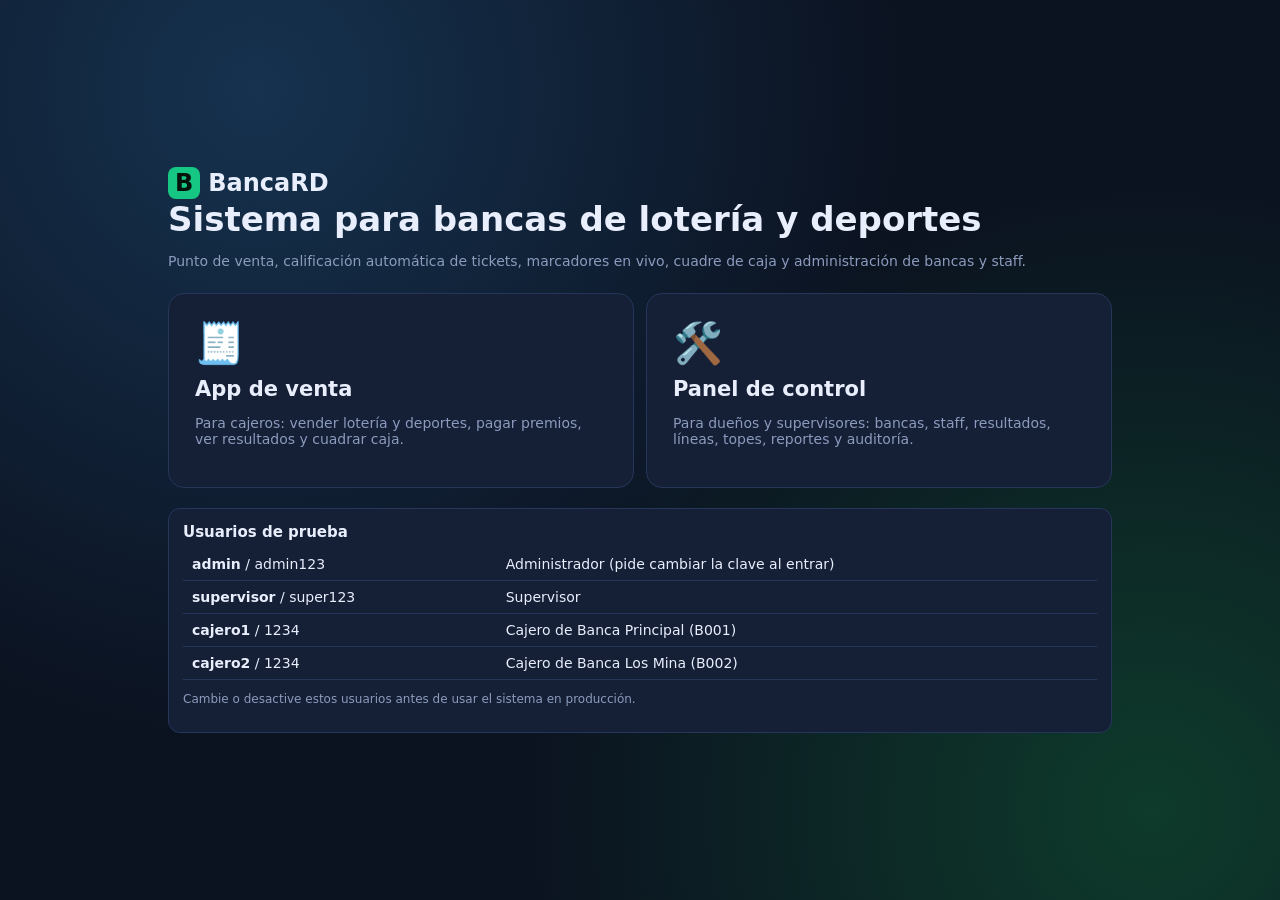
==== index.html @ 0cf4bb2c "BancaRD v1.0: POS de loteria y deportes, panel de control, servidor de sincronizacion Co-Authored-By" ====
<!DOCTYPE html>
<html lang="es"><head><meta charset="utf-8"><meta name="viewport" content="width=device-width,initial-scale=1">
<title>BancaRD — Sistema de Bancas</title><meta name="theme-color" content="#0b1220">
<link rel="manifest" href="manifest.webmanifest"><link rel="icon" href="assets/icon.svg">
<link rel="stylesheet" href="assets/style.css">
<style>
.hero{max-width:980px;margin:auto;padding:40px 18px}
.hero h1{font-size:34px;margin-bottom:6px}
.big{display:block;padding:26px;border-radius:16px;text-decoration:none;color:var(--tx);border:1px solid var(--line);background:var(--card);transition:.15s}
.big:hover{border-color:var(--ac);transform:translateY(-2px)}
.big .ic{font-size:40px}
.big h2{margin:10px 0 4px}
</style></head>
<body><div class="login-wrap" style="align-items:flex-start"><div class="hero">
  <div class="brand" style="font-size:24px;padding:0"><i>B</i>BancaRD</div>
  <h1>Sistema para bancas de lotería y deportes</h1>
  <p class="mut">Punto de venta, calificación automática de tickets, marcadores en vivo, cuadre de caja y administración de bancas y staff.</p>
  <div class="grid g2" style="margin-top:24px">
    <a class="big" href="pos.html"><div class="ic">🧾</div><h2>App de venta</h2><p class="mut">Para cajeros: vender lotería y deportes, pagar premios, ver resultados y cuadrar caja.</p></a>
    <a class="big" href="control.html"><div class="ic">🛠️</div><h2>Panel de control</h2><p class="mut">Para dueños y supervisores: bancas, staff, resultados, líneas, topes, reportes y auditoría.</p></a>
  </div>
  <div class="card" style="margin-top:20px"><h3>Usuarios de prueba</h3>
    <table><tbody>
      <tr><td><b>admin</b> / admin123</td><td>Administrador (pide cambiar la clave al entrar)</td></tr>
      <tr><td><b>supervisor</b> / super123</td><td>Supervisor</td></tr>
      <tr><td><b>cajero1</b> / 1234</td><td>Cajero de Banca Principal (B001)</td></tr>
      <tr><td><b>cajero2</b> / 1234</td><td>Cajero de Banca Los Mina (B002)</td></tr>
    </tbody></table>
    <p class="small">Cambie o desactive estos usuarios antes de usar el sistema en producción.</p></div>
</div></div></body></html>
---- assets/style.css ----
:root{
  --bg:#0b1220;--bg2:#111a2e;--card:#151f36;--card2:#1b2742;--line:#26365a;--tx:#e8eefc;--mut:#8c9bbd;
  --ac:#16c784;--ac2:#0ea56c;--warn:#f5b301;--bad:#ef4444;--info:#3b82f6;--gold:#ffd166;
  --r:12px;--sh:0 8px 24px rgba(0,0,0,.35);
  font-family:"Segoe UI",system-ui,-apple-system,Roboto,Arial,sans-serif;
}
*{box-sizing:border-box}
html,body{margin:0;height:100%;background:var(--bg);color:var(--tx);font-size:14px}
a{color:var(--ac)}
h1,h2,h3,h4{margin:0 0 .5em}
small,.small{font-size:12px;color:var(--mut)}
.mut{color:var(--mut)}
.row{display:flex;gap:10px;align-items:center;flex-wrap:wrap}
.row.between{justify-content:space-between}
.grow{flex:1}
.grid{display:grid;gap:12px}
.g2{grid-template-columns:repeat(2,minmax(0,1fr))}.g3{grid-template-columns:repeat(3,minmax(0,1fr))}.g4{grid-template-columns:repeat(4,minmax(0,1fr))}
@media(max-width:900px){.g3,.g4{grid-template-columns:repeat(2,minmax(0,1fr))}}
@media(max-width:560px){.g2,.g3,.g4{grid-template-columns:1fr}}
.card{background:var(--card);border:1px solid var(--line);border-radius:var(--r);padding:14px}
.card h3{font-size:15px}
.kpi .v{font-size:22px;font-weight:700;margin-top:4px}
.kpi .l{color:var(--mut);font-size:12px;text-transform:uppercase;letter-spacing:.04em}
.kpi.ok .v{color:var(--ac)}.kpi.bad .v{color:var(--bad)}.kpi.warn .v{color:var(--warn)}
.btn{background:var(--card2);color:var(--tx);border:1px solid var(--line);border-radius:10px;padding:9px 14px;cursor:pointer;font-weight:600;font-size:14px;display:inline-flex;align-items:center;gap:6px;text-decoration:none}
.btn:hover{border-color:var(--ac)}
.btn.pri{background:var(--ac);border-color:var(--ac);color:#04140d}
.btn.pri:hover{background:var(--ac2)}
.btn.bad{background:var(--bad);border-color:var(--bad);color:#fff}
.btn.warn{background:var(--warn);border-color:var(--warn);color:#1a1300}
.btn.ghost{background:transparent}
.btn.sm{padding:5px 9px;font-size:12px;border-radius:8px}
.btn.lg{padding:14px 18px;font-size:17px}
.btn[disabled]{opacity:.45;cursor:not-allowed}
input,select,textarea{background:var(--bg2);color:var(--tx);border:1px solid var(--line);border-radius:9px;padding:9px 11px;font-size:14px;width:100%;font-family:inherit}
input:focus,select:focus,textarea:focus{outline:2px solid var(--ac);border-color:transparent}
input[type=checkbox]{width:auto}
label{display:block;font-size:12px;color:var(--mut);margin-bottom:4px}
.field{margin-bottom:10px}
.chk{display:flex;align-items:center;gap:8px;color:var(--tx);font-size:14px;margin:6px 0}
table{width:100%;border-collapse:collapse}
th,td{padding:8px 9px;border-bottom:1px solid var(--line);text-align:left;vertical-align:top}
th{color:var(--mut);font-weight:600;font-size:12px;text-transform:uppercase;letter-spacing:.03em;position:sticky;top:0;background:var(--card)}
tr:hover td{background:rgba(255,255,255,.02)}
td.num,th.num{text-align:right;font-variant-numeric:tabular-nums;white-space:nowrap}
.tbl-wrap{overflow:auto;max-height:65vh;border-radius:10px;border:1px solid var(--line)}
.badge{display:inline-block;padding:2px 8px;border-radius:99px;font-size:11px;font-weight:700;text-transform:uppercase;background:var(--card2)}
.b-ok{background:rgba(22,199,132,.18);color:var(--ac)}.b-bad{background:rgba(239,68,68,.18);color:#ff8a8a}
.b-warn{background:rgba(245,179,1,.18);color:var(--warn)}.b-info{background:rgba(59,130,246,.2);color:#93b8ff}
.b-mute{background:rgba(140,155,189,.15);color:var(--mut)}.b-live{background:var(--bad);color:#fff;animation:pulse 1.4s infinite}
@keyframes pulse{50%{opacity:.55}}

/* layout */
.app{display:flex;min-height:100vh}
.side{width:230px;background:var(--bg2);border-right:1px solid var(--line);padding:14px 10px;display:flex;flex-direction:column;gap:2px;position:sticky;top:0;height:100vh;overflow:auto}
.brand{font-weight:800;font-size:18px;padding:6px 10px 14px;display:flex;align-items:center;gap:8px}
.brand i{font-style:normal;background:var(--ac);color:#04140d;border-radius:8px;padding:2px 7px}
.nav a{display:flex;align-items:center;gap:10px;padding:9px 10px;border-radius:9px;color:var(--tx);text-decoration:none;font-weight:500}
.nav a:hover{background:var(--card)}
.nav a.on{background:var(--card2);color:var(--ac)}
.nav .sep{font-size:11px;color:var(--mut);text-transform:uppercase;padding:12px 10px 4px;letter-spacing:.06em}
.main{flex:1;min-width:0;padding:18px 22px}
.top{display:flex;justify-content:space-between;align-items:center;gap:10px;margin-bottom:16px;flex-wrap:wrap}
.top h2{margin:0;font-size:20px}
.menu-btn{display:none}
@media(max-width:820px){
  .side{position:fixed;left:-260px;z-index:50;transition:left .2s}
  .side.open{left:0;box-shadow:var(--sh)}
  .menu-btn{display:inline-flex}
  .main{padding:12px}
}

/* POS */
.pos{display:grid;grid-template-columns:minmax(0,1fr) 360px;gap:14px;align-items:start}
@media(max-width:1000px){.pos{grid-template-columns:1fr}}
.tabs{display:flex;gap:6px;flex-wrap:wrap;margin-bottom:12px}
.tab{padding:9px 14px;border-radius:10px;background:var(--card);border:1px solid var(--line);cursor:pointer;font-weight:600;color:var(--tx)}
.tab.on{background:var(--ac);color:#04140d;border-color:var(--ac)}
.lots{display:grid;grid-template-columns:repeat(auto-fill,minmax(150px,1fr));gap:8px}
.lot{background:var(--card2);border:2px solid transparent;border-radius:10px;padding:9px;cursor:pointer;user-select:none}
.lot b{display:block;font-size:13px}
.lot small{display:block}
.lot.sel{border-color:var(--ac);background:rgba(22,199,132,.12)}
.lot.closed{opacity:.4;cursor:not-allowed}
.keypad{display:grid;grid-template-columns:repeat(3,1fr);gap:6px}
.keypad button{padding:14px;font-size:18px;font-weight:700;border-radius:10px;background:var(--card2);color:var(--tx);border:1px solid var(--line);cursor:pointer}
.keypad button:active{background:var(--ac);color:#000}
.slip{position:sticky;top:12px}
.slip-lines{max-height:46vh;overflow:auto;margin:8px 0}
.sl{display:flex;justify-content:space-between;gap:8px;padding:7px 8px;border-bottom:1px dashed var(--line);align-items:center}
.sl .x{background:none;border:none;color:var(--bad);cursor:pointer;font-size:16px}
.total-box{display:flex;justify-content:space-between;font-size:20px;font-weight:800;padding:10px 0}
.game{background:var(--card);border:1px solid var(--line);border-radius:10px;padding:10px;margin-bottom:8px}
.game .teams{display:grid;grid-template-columns:minmax(0,1.6fr) repeat(3,minmax(70px,1fr));gap:6px;align-items:center}
.game .hdr{font-size:11px;color:var(--mut);text-transform:uppercase}
.odd{background:var(--card2);border:1px solid var(--line);border-radius:8px;padding:7px 4px;text-align:center;cursor:pointer;font-size:13px;font-weight:600;color:var(--tx)}
.odd small{display:block;color:var(--mut);font-weight:500}
.odd:hover{border-color:var(--ac)}
.odd.sel{background:var(--ac);color:#04140d;border-color:var(--ac)}
.odd.sel small{color:#04140d}
.odd[disabled]{opacity:.35;cursor:not-allowed}
.score{font-weight:800;font-size:16px;font-variant-numeric:tabular-nums}
.ball{display:inline-flex;align-items:center;justify-content:center;width:34px;height:34px;border-radius:50%;background:var(--gold);color:#222;font-weight:800;margin-right:4px}
.ball.b2{background:#cfd8e3}.ball.b3{background:#e3a76f}

/* login */
.login-wrap{min-height:100vh;display:flex;align-items:center;justify-content:center;padding:20px;background:radial-gradient(circle at 20% 10%,#16324f,transparent 50%),radial-gradient(circle at 90% 90%,#0e3b2b,transparent 45%),var(--bg)}
.login{width:100%;max-width:380px}
.login .brand{justify-content:center;font-size:26px}

/* modal / toast */
.modal-wrap{position:fixed;inset:0;background:rgba(0,0,0,.6);display:flex;align-items:flex-start;justify-content:center;z-index:100;padding:5vh 12px;overflow:auto}
.modal{background:var(--card);border:1px solid var(--line);border-radius:14px;width:100%;max-width:520px;box-shadow:var(--sh)}
.modal.wide{max-width:860px}
.modal-h{display:flex;justify-content:space-between;align-items:center;padding:12px 16px;border-bottom:1px solid var(--line)}
.modal-h h3{margin:0}
.modal-b{padding:16px}
#toasts{position:fixed;right:14px;bottom:14px;z-index:200;display:flex;flex-direction:column;gap:8px}
.toast{background:var(--card2);border-left:4px solid var(--ac);padding:11px 14px;border-radius:9px;box-shadow:var(--sh);max-width:360px;transition:opacity .3s}
.toast.t-bad{border-color:var(--bad)}.toast.t-warn{border-color:var(--warn)}.toast.out{opacity:0}
.bar{height:10px;border-radius:5px;background:var(--ac)}
.bars .r{display:grid;grid-template-columns:130px 1fr 110px;gap:8px;align-items:center;margin:5px 0;font-size:13px}
.empty{padding:26px;text-align:center;color:var(--mut)}
.pill{display:inline-block;padding:3px 9px;border-radius:99px;background:var(--card2);font-size:12px;margin:2px}
.clock{font-variant-numeric:tabular-nums;color:var(--mut)}
hr{border:none;border-top:1px solid var(--line);margin:14px 0}
.doc h3{margin-top:18px}.doc li{margin:4px 0}

/* ticket */
.ticket{width:72mm;max-width:100%;background:#fff;color:#000;font-family:"Courier New",monospace;font-size:12px;padding:8px;margin:auto;border-radius:4px}
.ticket .small{color:#000;font-size:10px}
.tk-c{text-align:center}.tk-h{font-weight:900;font-size:15px}
.tk-row{display:flex;justify-content:space-between;gap:6px}
.tk-sec{font-weight:900;margin-top:6px;border-bottom:1px solid #000}
.tk-leg{margin:4px 0;font-size:11px}
.tk-hr{border-top:1px dashed #000;margin:6px 0}
.tk-total{font-size:15px;font-weight:900}
.barcode{width:100%;height:42px;fill:#000;margin-top:4px}
#print-area{display:none}
@media print{
  body *{visibility:hidden}
  #print-area,#print-area *{visibility:visible}
  #print-area{display:block;position:absolute;left:0;top:0;width:72mm}
  .ticket{border-radius:0;padding:0}
  @page{size:80mm auto;margin:3mm}
}
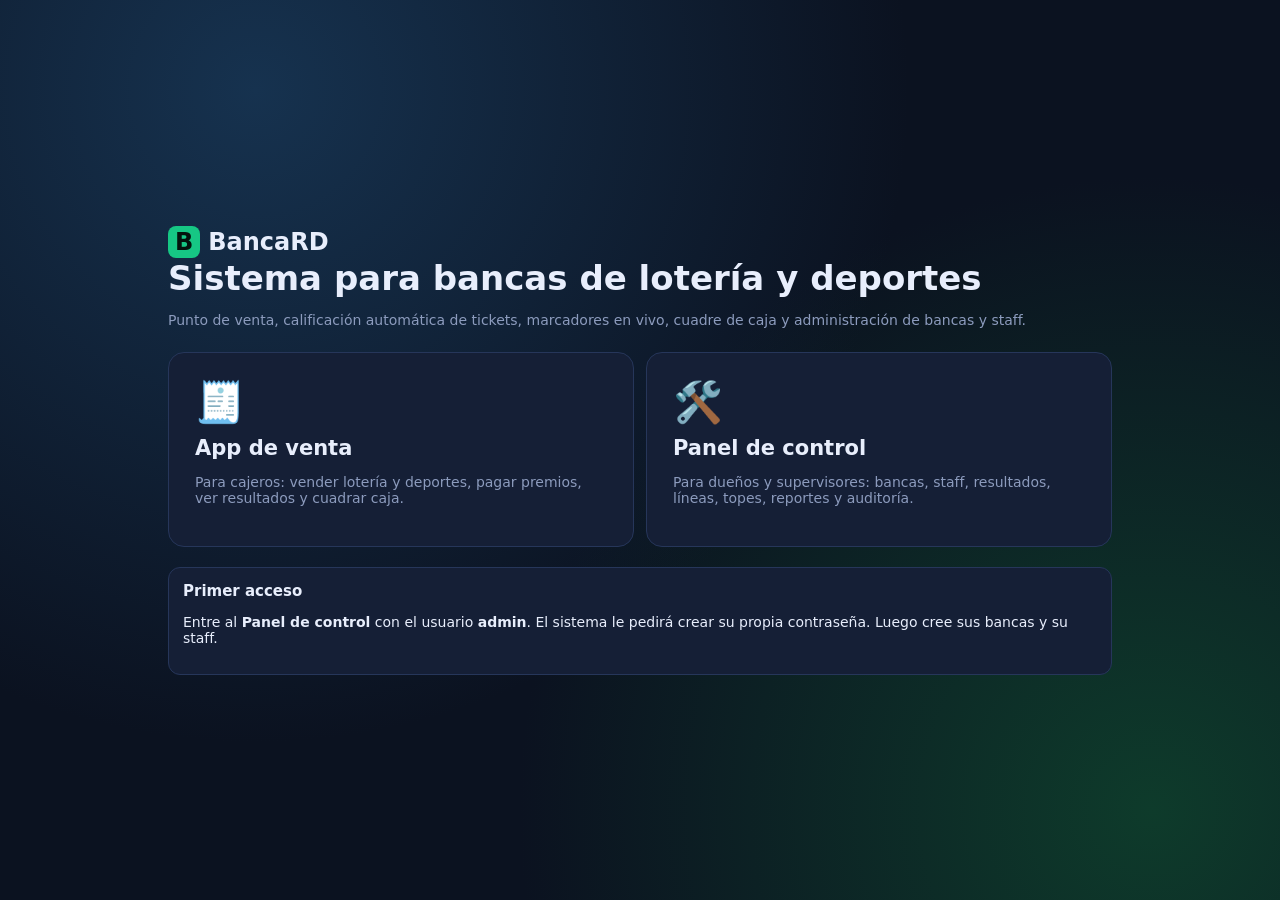
==== commit 04509e43: "v2.0: servidor central seguro, base limpia con solo admin - Login con scrypt, tokens de sesion, bloq" ====
--- a/index.html
+++ b/index.html
@@ -2,7 +2,7 @@
 <html lang="es"><head><meta charset="utf-8"><meta name="viewport" content="width=device-width,initial-scale=1">
 <title>BancaRD — Sistema de Bancas</title><meta name="theme-color" content="#0b1220">
 <link rel="manifest" href="manifest.webmanifest"><link rel="icon" href="assets/icon.svg">
-<link rel="stylesheet" href="assets/style.css">
+<link rel="stylesheet" href="assets/style.css?v=200">
 <style>
 .hero{max-width:980px;margin:auto;padding:40px 18px}
 .hero h1{font-size:34px;margin-bottom:6px}
@@ -19,12 +19,6 @@
     <a class="big" href="pos.html"><div class="ic">🧾</div><h2>App de venta</h2><p class="mut">Para cajeros: vender lotería y deportes, pagar premios, ver resultados y cuadrar caja.</p></a>
     <a class="big" href="control.html"><div class="ic">🛠️</div><h2>Panel de control</h2><p class="mut">Para dueños y supervisores: bancas, staff, resultados, líneas, topes, reportes y auditoría.</p></a>
   </div>
-  <div class="card" style="margin-top:20px"><h3>Usuarios de prueba</h3>
-    <table><tbody>
-      <tr><td><b>admin</b> / admin123</td><td>Administrador (pide cambiar la clave al entrar)</td></tr>
-      <tr><td><b>supervisor</b> / super123</td><td>Supervisor</td></tr>
-      <tr><td><b>cajero1</b> / 1234</td><td>Cajero de Banca Principal (B001)</td></tr>
-      <tr><td><b>cajero2</b> / 1234</td><td>Cajero de Banca Los Mina (B002)</td></tr>
-    </tbody></table>
-    <p class="small">Cambie o desactive estos usuarios antes de usar el sistema en producción.</p></div>
+  <div class="card" style="margin-top:20px"><h3>Primer acceso</h3>
+    <p>Entre al <b>Panel de control</b> con el usuario <b>admin</b>. El sistema le pedirá crear su propia contraseña. Luego cree sus bancas y su staff.</p></div>
 </div></div></body></html>
--- a/assets/style.css
+++ b/assets/style.css
@@ -144,3 +144,15 @@
   .ticket{border-radius:0;padding:0}
   @page{size:80mm auto;margin:3mm}
 }
+.nav a .nb{margin-left:auto;background:var(--bad);color:#fff;border-radius:99px;font-size:11px;font-weight:800;padding:1px 7px}
+.chips{display:flex;flex-wrap:wrap;gap:6px}
+.chipc{display:flex;align-items:center;gap:6px;background:var(--bg2);border:1px solid var(--line);border-radius:8px;padding:6px 9px;font-size:13px;color:var(--tx);cursor:pointer}
+.chipc input{width:auto}
+.perm-g{border:1px solid var(--line);border-radius:10px;padding:10px;margin-bottom:8px}
+.perm-g h4{margin:0 0 6px;font-size:13px;color:var(--ac)}
+.low{color:var(--warn);font-weight:700}
+.zero{color:var(--bad);font-weight:700}
+.thread{border-left:3px solid var(--line);padding-left:10px;margin:8px 0}
+.thread .c{margin:8px 0}
+.photo{max-width:100%;max-height:260px;border-radius:8px;border:1px solid var(--line)}
+.tl{font-size:12px;color:var(--mut);margin:2px 0}
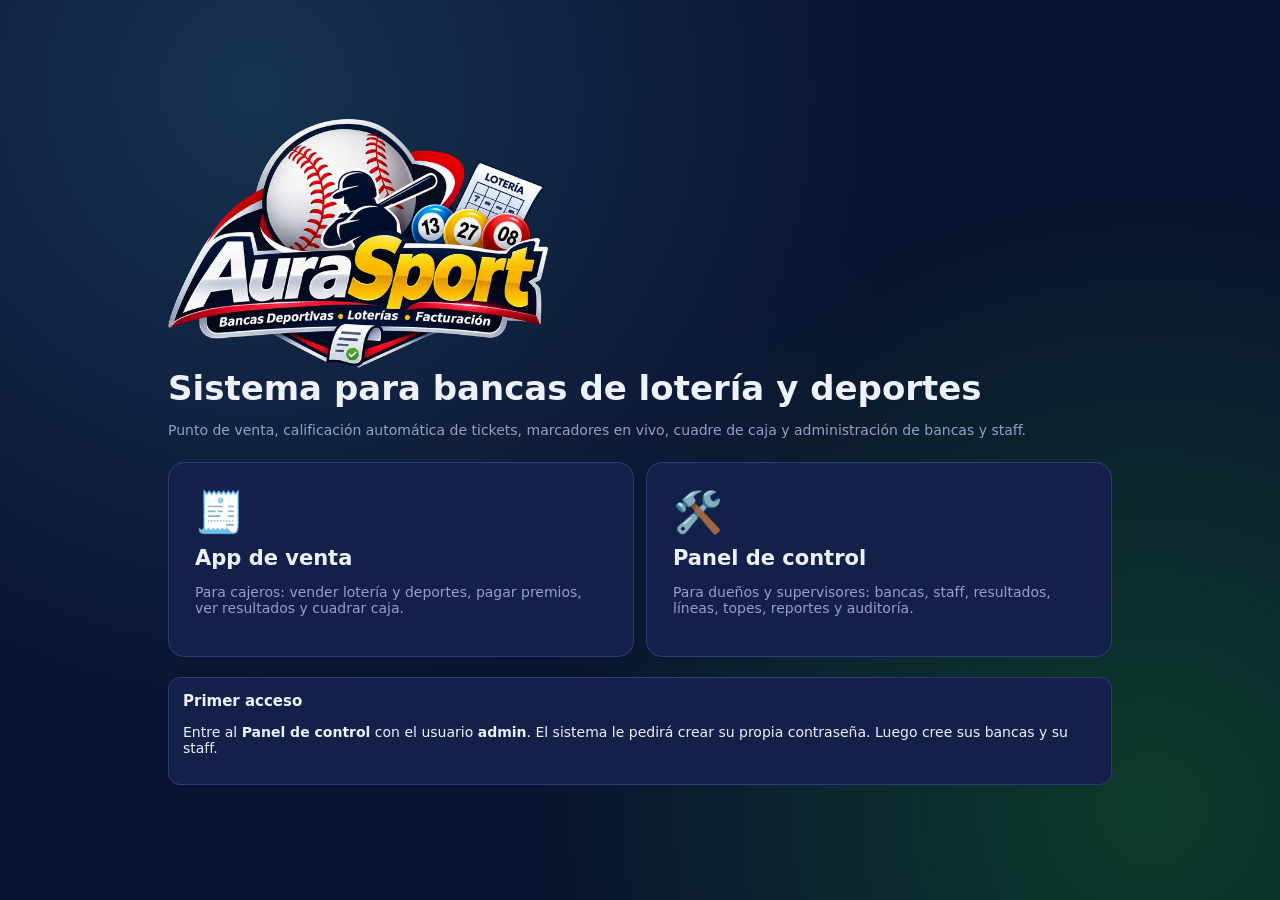
==== commit 9e2998fe: "AuraSport v3.0: consorcios, temas, logos, plantilla de factura, PDF e impresión dual - Nombre visibl" ====
--- a/index.html
+++ b/index.html
@@ -1,8 +1,8 @@
 <!DOCTYPE html>
 <html lang="es"><head><meta charset="utf-8"><meta name="viewport" content="width=device-width,initial-scale=1">
-<title>BancaRD — Sistema de Bancas</title><meta name="theme-color" content="#0b1220">
-<link rel="manifest" href="manifest.webmanifest"><link rel="icon" href="assets/icon.svg">
-<link rel="stylesheet" href="assets/style.css?v=200">
+<title>AuraSport — Sistema de Bancas</title><meta name="theme-color" content="#0a1330">
+<link rel="apple-touch-icon" href="assets/icon-192.png"><link rel="manifest" href="manifest.webmanifest"><link rel="icon" href="assets/icon-192.png">
+<link rel="stylesheet" href="assets/style.css?v=300">
 <style>
 .hero{max-width:980px;margin:auto;padding:40px 18px}
 .hero h1{font-size:34px;margin-bottom:6px}
@@ -12,7 +12,7 @@
 .big h2{margin:10px 0 4px}
 </style></head>
 <body><div class="login-wrap" style="align-items:flex-start"><div class="hero">
-  <div class="brand" style="font-size:24px;padding:0"><i>B</i>BancaRD</div>
+  <img src="assets/logo.webp" alt="AuraSport — Bancas deportivas, loterías y facturación" style="width:min(380px,90%);height:auto;display:block">
   <h1>Sistema para bancas de lotería y deportes</h1>
   <p class="mut">Punto de venta, calificación automática de tickets, marcadores en vivo, cuadre de caja y administración de bancas y staff.</p>
   <div class="grid g2" style="margin-top:24px">
--- a/assets/style.css
+++ b/assets/style.css
@@ -1,6 +1,6 @@
 :root{
-  --bg:#0b1220;--bg2:#111a2e;--card:#151f36;--card2:#1b2742;--line:#26365a;--tx:#e8eefc;--mut:#8c9bbd;
-  --ac:#16c784;--ac2:#0ea56c;--warn:#f5b301;--bad:#ef4444;--info:#3b82f6;--gold:#ffd166;
+  --bg:#0a1330;--bg2:#0f1a3e;--card:#13204a;--card2:#1a2a5c;--line:#2a3d78;--tx:#eef2ff;--mut:#93a1c9;--acTx:#1a1200;
+  --ac:#f7b500;--ac2:#e11d2e;--warn:#f5b301;--bad:#ef4444;--info:#3b82f6;--gold:#ffd166;
   --r:12px;--sh:0 8px 24px rgba(0,0,0,.35);
   font-family:"Segoe UI",system-ui,-apple-system,Roboto,Arial,sans-serif;
 }
@@ -24,7 +24,7 @@
 .kpi.ok .v{color:var(--ac)}.kpi.bad .v{color:var(--bad)}.kpi.warn .v{color:var(--warn)}
 .btn{background:var(--card2);color:var(--tx);border:1px solid var(--line);border-radius:10px;padding:9px 14px;cursor:pointer;font-weight:600;font-size:14px;display:inline-flex;align-items:center;gap:6px;text-decoration:none}
 .btn:hover{border-color:var(--ac)}
-.btn.pri{background:var(--ac);border-color:var(--ac);color:#04140d}
+.btn.pri{background:var(--ac);border-color:var(--ac);color:var(--acTx,#04140d)}
 .btn.pri:hover{background:var(--ac2)}
 .btn.bad{background:var(--bad);border-color:var(--bad);color:#fff}
 .btn.warn{background:var(--warn);border-color:var(--warn);color:#1a1300}
@@ -54,7 +54,7 @@
 .app{display:flex;min-height:100vh}
 .side{width:230px;background:var(--bg2);border-right:1px solid var(--line);padding:14px 10px;display:flex;flex-direction:column;gap:2px;position:sticky;top:0;height:100vh;overflow:auto}
 .brand{font-weight:800;font-size:18px;padding:6px 10px 14px;display:flex;align-items:center;gap:8px}
-.brand i{font-style:normal;background:var(--ac);color:#04140d;border-radius:8px;padding:2px 7px}
+.brand i{font-style:normal;background:var(--ac);color:var(--acTx,#04140d);border-radius:8px;padding:2px 7px}
 .nav a{display:flex;align-items:center;gap:10px;padding:9px 10px;border-radius:9px;color:var(--tx);text-decoration:none;font-weight:500}
 .nav a:hover{background:var(--card)}
 .nav a.on{background:var(--card2);color:var(--ac)}
@@ -75,7 +75,7 @@
 @media(max-width:1000px){.pos{grid-template-columns:1fr}}
 .tabs{display:flex;gap:6px;flex-wrap:wrap;margin-bottom:12px}
 .tab{padding:9px 14px;border-radius:10px;background:var(--card);border:1px solid var(--line);cursor:pointer;font-weight:600;color:var(--tx)}
-.tab.on{background:var(--ac);color:#04140d;border-color:var(--ac)}
+.tab.on{background:var(--ac);color:var(--acTx,#04140d);border-color:var(--ac)}
 .lots{display:grid;grid-template-columns:repeat(auto-fill,minmax(150px,1fr));gap:8px}
 .lot{background:var(--card2);border:2px solid transparent;border-radius:10px;padding:9px;cursor:pointer;user-select:none}
 .lot b{display:block;font-size:13px}
@@ -96,8 +96,8 @@
 .odd{background:var(--card2);border:1px solid var(--line);border-radius:8px;padding:7px 4px;text-align:center;cursor:pointer;font-size:13px;font-weight:600;color:var(--tx)}
 .odd small{display:block;color:var(--mut);font-weight:500}
 .odd:hover{border-color:var(--ac)}
-.odd.sel{background:var(--ac);color:#04140d;border-color:var(--ac)}
-.odd.sel small{color:#04140d}
+.odd.sel{background:var(--ac);color:var(--acTx,#04140d);border-color:var(--ac)}
+.odd.sel small{color:var(--acTx,#04140d)}
 .odd[disabled]{opacity:.35;cursor:not-allowed}
 .score{font-weight:800;font-size:16px;font-variant-numeric:tabular-nums}
 .ball{display:inline-flex;align-items:center;justify-content:center;width:34px;height:34px;border-radius:50%;background:var(--gold);color:#222;font-weight:800;margin-right:4px}
@@ -137,13 +137,34 @@
 .tk-total{font-size:15px;font-weight:900}
 .barcode{width:100%;height:42px;fill:#000;margin-top:4px}
 #print-area{display:none}
+.ticket.tk-58{width:54mm;font-size:10.5px}.ticket.tk-f-pequena{font-size:10.5px}.ticket.tk-f-grande{font-size:13.5px}
+.tk-logo{max-width:60%;max-height:22mm;object-fit:contain;filter:grayscale(1)}.tk-title{font-weight:900;margin:4px 0;letter-spacing:1px}
+/* informes (carta / A4) */
+.report{background:#fff;color:#111;font-family:Helvetica,Arial,sans-serif;font-size:11px;padding:18px}
+.report .rp-head{display:flex;align-items:center;gap:12px;border-bottom:2px solid #1f6feb;padding-bottom:10px;margin-bottom:12px}
+.report .rp-head img{height:46px;max-width:140px;object-fit:contain}.report h1{font-size:18px;margin:0}.report h2{font-size:17px;margin:6px 0}.report h3{font-size:13px;margin:14px 0 6px}
+.report .rp-sub{color:#555;font-size:10px}.report .rp-date{margin-left:auto;text-align:right;color:#555;font-size:10px}
+.report table{width:100%;border-collapse:collapse}.report .rp-t th{background:#e8edf5;text-align:left;padding:5px}.report .rp-t td{padding:4px 5px;border-bottom:1px solid #eee}
+.report .r{text-align:right}.report tfoot td{font-weight:700;border-top:1px solid #999}.report .rp-meta th{text-align:left;width:120px;padding:2px 0}
+.report .rp-kpis{display:flex;gap:8px;margin:10px 0}.report .rp-kpis div{flex:1;background:#f1f4f9;padding:8px;border-radius:4px}.report .rp-kpis small{display:block;color:#555}.report .rp-kpis b{font-size:14px}
+.report .rp-note{color:#555;font-size:10px}.report .rp-sign{display:flex;gap:30px;margin-top:50px}.report .rp-sign div{flex:1;text-align:center}.report .rp-sign span{display:block;border-top:1px solid #333;margin-bottom:4px}
 @media print{
   body *{visibility:hidden}
   #print-area,#print-area *{visibility:visible}
-  #print-area{display:block;position:absolute;left:0;top:0;width:72mm}
-  .ticket{border-radius:0;padding:0}
-  @page{size:80mm auto;margin:3mm}
+  #print-area{display:block;position:absolute;left:0;top:0}
+  #print-area.pa-termica{width:72mm}#print-area.pa-58{width:54mm}#print-area.pa-carta{width:100%}
+  #print-area .ticket{border-radius:0;padding:0}
+  #print-area .report{padding:0}
 }
+/* temas */
+.themes{display:grid;grid-template-columns:repeat(auto-fill,minmax(120px,1fr));gap:8px}
+.theme-card{border:2px solid var(--line);border-radius:10px;padding:6px;cursor:pointer;text-align:center}.theme-card.on,.theme-card:has(input:checked){border-color:var(--ac)}
+.theme-card input{display:none}.theme-card small{display:block;margin-top:4px;color:var(--tx)}
+.theme-card .sw{display:block;height:54px;border-radius:7px;padding:8px}.theme-card .sw>span{display:flex;gap:4px;align-items:center;height:100%;border-radius:5px;border:1px solid;padding:0 6px}
+.theme-card .sw b{width:14px;height:14px;border-radius:50%}.theme-card .sw i{flex:1;height:5px;border-radius:3px}
+.logo-box{display:flex;align-items:center;gap:12px}.logo-box img{height:56px;max-width:160px;object-fit:contain;background:#fff;border-radius:8px;padding:4px}
+.brand img.clogo{height:30px;max-width:120px;object-fit:contain;border-radius:6px;background:#fff;padding:2px}
+html[data-light="1"] .ticket{box-shadow:0 0 0 1px #ccc}
 .nav a .nb{margin-left:auto;background:var(--bad);color:#fff;border-radius:99px;font-size:11px;font-weight:800;padding:1px 7px}
 .chips{display:flex;flex-wrap:wrap;gap:6px}
 .chipc{display:flex;align-items:center;gap:6px;background:var(--bg2);border:1px solid var(--line);border-radius:8px;padding:6px 9px;font-size:13px;color:var(--tx);cursor:pointer}
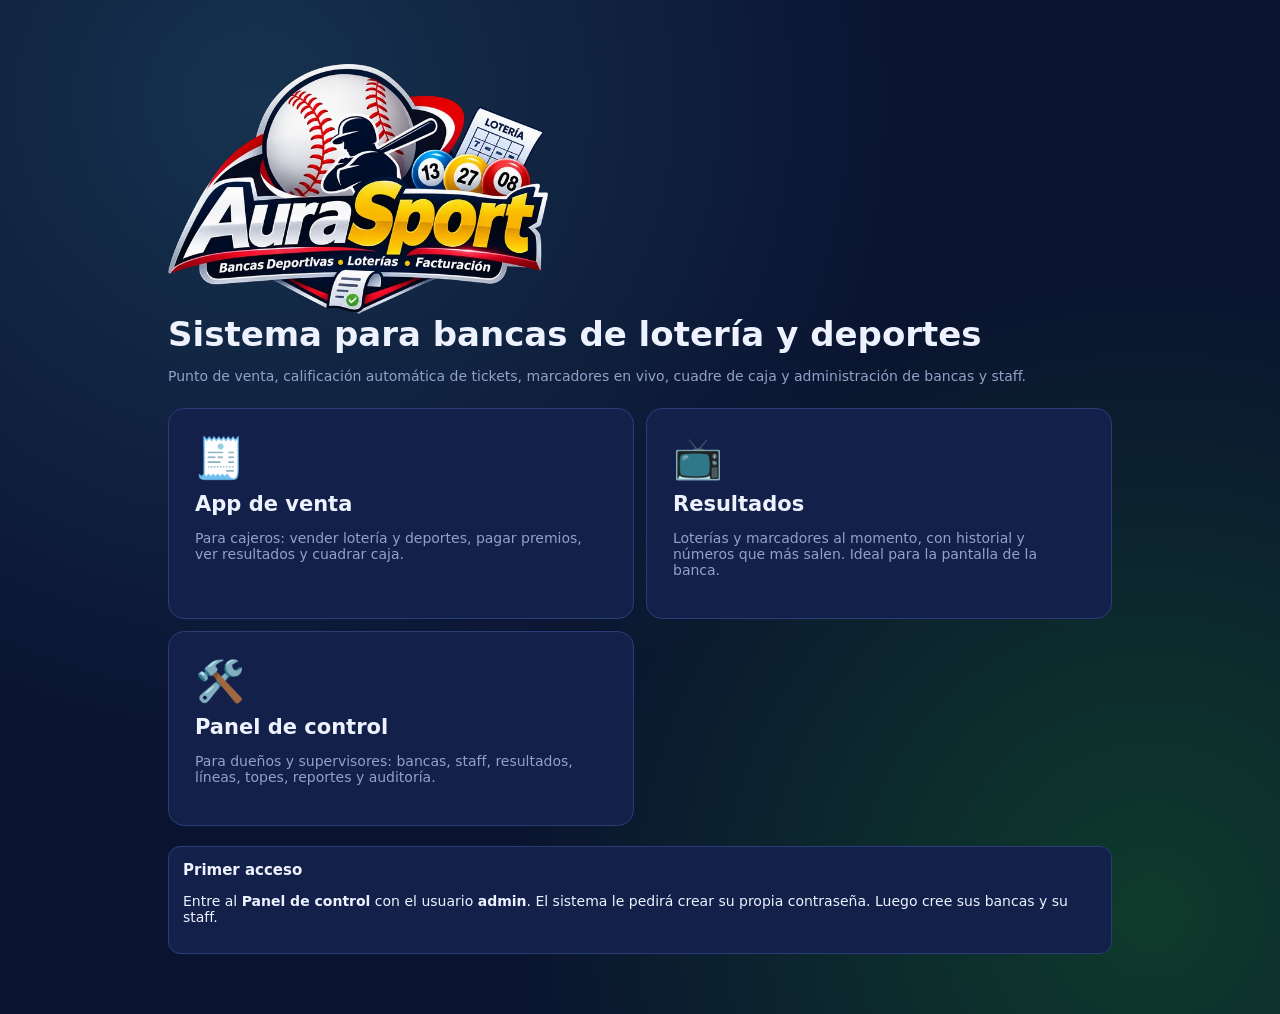
==== commit 6814d225: "AuraSport v3.1: tablero de resultados con logos y actualización automática - resultados.html público" ====
--- a/index.html
+++ b/index.html
@@ -2,7 +2,7 @@
 <html lang="es"><head><meta charset="utf-8"><meta name="viewport" content="width=device-width,initial-scale=1">
 <title>AuraSport — Sistema de Bancas</title><meta name="theme-color" content="#0a1330">
 <link rel="apple-touch-icon" href="assets/icon-192.png"><link rel="manifest" href="manifest.webmanifest"><link rel="icon" href="assets/icon-192.png">
-<link rel="stylesheet" href="assets/style.css?v=300">
+<link rel="stylesheet" href="assets/style.css?v=311">
 <style>
 .hero{max-width:980px;margin:auto;padding:40px 18px}
 .hero h1{font-size:34px;margin-bottom:6px}
@@ -17,6 +17,7 @@
   <p class="mut">Punto de venta, calificación automática de tickets, marcadores en vivo, cuadre de caja y administración de bancas y staff.</p>
   <div class="grid g2" style="margin-top:24px">
     <a class="big" href="pos.html"><div class="ic">🧾</div><h2>App de venta</h2><p class="mut">Para cajeros: vender lotería y deportes, pagar premios, ver resultados y cuadrar caja.</p></a>
+    <a class="big" href="resultados.html"><div class="ic">📺</div><h2>Resultados</h2><p class="mut">Loterías y marcadores al momento, con historial y números que más salen. Ideal para la pantalla de la banca.</p></a>
     <a class="big" href="control.html"><div class="ic">🛠️</div><h2>Panel de control</h2><p class="mut">Para dueños y supervisores: bancas, staff, resultados, líneas, topes, reportes y auditoría.</p></a>
   </div>
   <div class="card" style="margin-top:20px"><h3>Primer acceso</h3>
--- a/assets/style.css
+++ b/assets/style.css
@@ -177,3 +177,78 @@
 .thread .c{margin:8px 0}
 .photo{max-width:100%;max-height:260px;border-radius:8px;border:1px solid var(--line)}
 .tl{font-size:12px;color:var(--mut);margin:2px 0}
+/* ===== tablero de resultados ===== */
+.rb{--rbg:var(--card);color:var(--tx)}
+.rb-head{display:flex;flex-wrap:wrap;gap:10px;align-items:center;justify-content:space-between;margin-bottom:12px;position:sticky;top:0;z-index:5;background:var(--bg);padding:8px 0}
+.rb-dates{display:flex;gap:6px;align-items:center}
+.rb-btn{background:var(--card2);border:1px solid var(--line);color:var(--tx);border-radius:10px;padding:8px 12px;font-weight:700;cursor:pointer;font-size:15px}
+.rb-btn:hover{border-color:var(--ac)}
+.rb-today{font-size:13px}
+.rb-date{position:relative;background:var(--card);border:1px solid var(--line);border-radius:10px;padding:8px 14px;font-weight:700;cursor:pointer;margin:0}
+.rb-date input{position:absolute;inset:0;opacity:0;cursor:pointer;width:100%}
+.rb-tabs{display:flex;gap:6px;background:var(--card);padding:4px;border-radius:12px;border:1px solid var(--line)}
+.rb-tab{background:none;border:0;color:var(--mut);padding:8px 16px;border-radius:9px;font-weight:700;cursor:pointer;font-size:14px;display:flex;align-items:center;gap:6px}
+.rb-tab.on{background:var(--ac);color:var(--acTx)}
+.rb-upd{font-size:12px;color:var(--mut);display:flex;align-items:center;gap:6px}
+.rb-err{color:#ff6b6b}
+.rb-live-dot{display:inline-block;width:9px;height:9px;border-radius:50%;background:#ff3b3b;box-shadow:0 0 0 0 #ff3b3b88;animation:rbpulse 1.6s infinite}
+.rb-live-dot.off{background:#16c784;animation:none}
+@keyframes rbpulse{70%{box-shadow:0 0 0 8px #ff3b3b00}100%{box-shadow:0 0 0 0 #ff3b3b00}}
+.rb-chips{display:flex;gap:8px;overflow-x:auto;padding:2px 2px 10px;scrollbar-width:thin}
+.rb-chip{display:flex;align-items:center;gap:8px;white-space:nowrap;background:var(--card);border:1px solid var(--line);color:var(--tx);padding:6px 12px 6px 6px;border-radius:999px;cursor:pointer;font-weight:600;font-size:13px}
+.rb-chip.on{border-color:var(--ac);background:var(--card2);box-shadow:inset 0 0 0 1px var(--ac)}
+.rb-all{display:inline-grid;place-items:center;width:26px;height:26px;border-radius:50%;background:var(--ac);color:var(--acTx);font-size:13px}
+.rb-logo{position:relative;display:inline-grid;place-items:center;flex:none;border-radius:10px;background:var(--c);color:#fff;font-weight:800;overflow:hidden;letter-spacing:-.5px}
+.rb-logo.round{border-radius:50%}
+.rb-logo img{position:absolute;inset:0;width:100%;height:100%;object-fit:contain;background:#fff;padding:3px;box-sizing:border-box;opacity:0;transition:opacity .2s}.rb-logo img.ok{opacity:1}
+.rb-summary{display:flex;flex-wrap:wrap;gap:14px;justify-content:space-between;color:var(--mut);font-size:13px;margin:2px 0 12px}
+.rb-next{color:var(--tx)}
+.rb-group{margin-bottom:18px}
+.rb-groups{display:flex;flex-wrap:wrap;gap:4px 22px;align-items:flex-start}.rb-groups .rb-grid{grid-template-columns:repeat(auto-fill,220px)}.rb-groups .rb-group{max-width:100%}
+.rb-group>h3{display:flex;align-items:center;gap:10px;margin:6px 0 10px;font-size:16px}
+.rb-grid{display:grid;grid-template-columns:repeat(auto-fill,minmax(220px,1fr));gap:10px}
+.rb-grid.g{grid-template-columns:repeat(auto-fill,minmax(290px,1fr))}
+.rb-card{background:var(--card);border:1px solid var(--line);border-radius:14px;padding:12px;color:var(--tx);text-align:left}
+button.rb-card{cursor:pointer;font:inherit;width:100%}
+button.rb-card:hover{border-color:var(--ac);transform:translateY(-1px)}
+.rb-lot-top{display:flex;gap:10px;align-items:center;margin-bottom:10px}
+.rb-lot-top b{display:block;font-size:15px}.rb-lot-top small{color:var(--mut)}
+.rb-balls{display:flex;gap:8px;align-items:center}
+.rb-ball{display:inline-grid;place-items:center;width:44px;height:44px;border-radius:50%;font-weight:900;font-size:19px;background:radial-gradient(circle at 35% 30%,#fff,#dfe5ee 60%,#b9c3d3);color:#0a1330;box-shadow:inset 0 -3px 6px #0002,0 2px 6px #0004}
+.rb-ball.p1{background:radial-gradient(circle at 35% 30%,#fff6c9,#f7b500 60%,#c98a00)}
+.rb-ball.p2{background:radial-gradient(circle at 35% 30%,#e6f0ff,#7fb0ff 60%,#3b6fd8);color:#05163a}
+.rb-ball.p3{background:radial-gradient(circle at 35% 30%,#ffe3e3,#ff7b7b 60%,#d93636);color:#3a0505}
+.rb-ball.e{background:var(--card2);color:var(--mut);box-shadow:none;border:1px dashed var(--line)}
+.rb-ball.e2{background:var(--card2);color:var(--tx);box-shadow:none;border:1px solid var(--line)}
+.rb-balls.big .rb-ball{width:64px;height:64px;font-size:28px}
+.rb-balls.sm .rb-ball{width:32px;height:32px;font-size:14px}
+.rb-st{display:flex;justify-content:space-between;align-items:center;margin-top:10px;font-size:12px;color:var(--mut)}
+.rb-pill{padding:3px 9px;border-radius:999px;font-size:12px;font-weight:700;background:var(--card2);color:var(--mut)}
+.rb-pill.ok{background:#16c78422;color:#2fd895}.rb-pill.next{background:#3b82f622;color:#7fb0ff}
+.rb-pill.wait{background:#f7b50022;color:#f7b500}.rb-pill.live{background:#ff3b3b22;color:#ff6b6b}
+.rb-lot.st-off{opacity:.6}
+.rb-back{margin-bottom:10px}
+.rb-hero{display:flex;gap:16px;align-items:center;margin-bottom:12px}
+.rb-hero h2{margin:0}
+.rb-hero .rb-balls{margin-top:10px}
+.rb-cols{display:grid;grid-template-columns:minmax(260px,1fr) 1.4fr;gap:12px}
+.rb-cols>div>.rb-card{margin-bottom:12px}
+.rb-hist{max-height:520px;overflow:auto}
+.rb-hrow{display:flex;justify-content:space-between;align-items:center;padding:6px 0;border-bottom:1px solid var(--line);text-transform:capitalize;font-size:13px}
+.rb-freq{display:grid;grid-template-columns:repeat(auto-fill,minmax(92px,1fr));gap:10px}
+.rb-freq>div{display:flex;flex-direction:column;align-items:center;gap:4px;text-align:center}
+.rb-freq small{color:var(--mut);font-size:11px}
+.rb-gtop{display:flex;align-items:center;gap:8px;margin-bottom:8px;color:var(--mut)}
+.rb-gtop .rb-pill{margin-left:auto}
+.rb-team{display:flex;align-items:center;gap:10px;padding:5px 0}
+.rb-tn{flex:1;min-width:0}.rb-tn b{display:block;white-space:nowrap;overflow:hidden;text-overflow:ellipsis}.rb-tn small{color:var(--mut)}
+.rb-sc{font-size:24px;font-weight:900;min-width:36px;text-align:right}
+.rb-team.lose{opacity:.55}.rb-team.win .rb-sc{color:var(--ac)}
+.rb-game.st-en_vivo{border-color:#ff3b3b88}
+.rb-venue{display:block;color:var(--mut);margin-top:6px}
+.rb-empty{padding:40px;text-align:center;color:var(--mut);background:var(--card);border:1px dashed var(--line);border-radius:14px}
+@media(max-width:760px){.rb-groups{display:block}.rb-groups .rb-grid{grid-template-columns:repeat(auto-fill,minmax(160px,1fr))}.rb-cols{grid-template-columns:1fr}.rb-grid{grid-template-columns:repeat(auto-fill,minmax(160px,1fr))}.rb-ball{width:38px;height:38px;font-size:16px}.rb-head{position:static}}
+/* página pública */
+.pub-top{display:flex;align-items:center;gap:14px;justify-content:space-between;padding:10px 0 6px;flex-wrap:wrap}
+.pub-top img{height:64px;width:auto}
+.pub-top a{color:var(--mut);font-size:13px}
